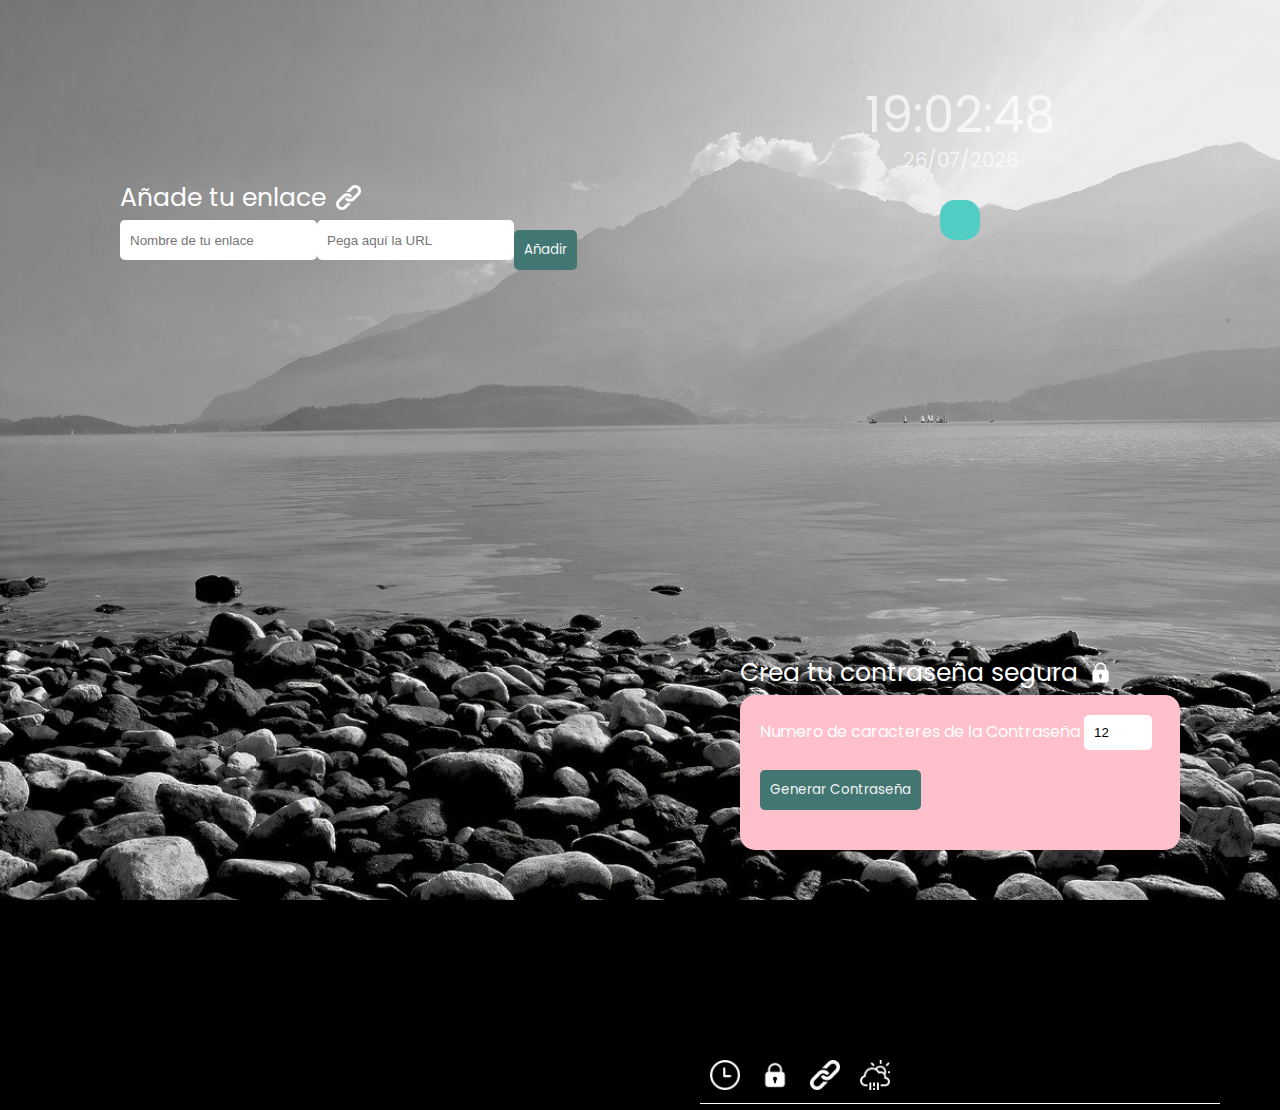
==== index.html @ 5512477a "project-break-dashboard" ====
<!DOCTYPE html>
<html lang="en">
<head>
    <meta charset="UTF-8">
    <meta name="viewport" content="width=device-width, initial-scale=1.0">
    <title>Document</title>
    <link rel="stylesheet" href="/CSS/styles.css"> 
    <title>Dashboard</title>
</head>
<body id="index">
    <main class="main">
      <section class="list-container">
        <div class="list">
          <div class="title">
            <h2>Añade tu enlace</h2>
            <img src="/images/enlace.png" alt="link">
          </div>
          <div class="input-container">
            <input type="text" id="name-input"  placeholder="Nombre de tu enlace" required>
            <input type="text" id="url-input" required placeholder="Pega aquí la URL" >
            <button id="add-link-button" class="add-link-button">Añadir</button>
          </div>
          <ul id="links-container" class="links-container"></ul>
        </div>
      </section>
  
      <section class="time-container">
        <div class="clock-digital">
          <div id="time" class="time"></div>
          <div id="date" class="date"></div>
        </div>
        <div class="weather">
          <div id="currentWeather"  class="currentWeather"></div>
          <ul id="forecastWeather" class="forecastWeather"></ul>
        </div>
      </section>
  
      <section></section>
  
      <section class="pass-container">
        <div class="pass">
          <div class="title">
            <h2>Crea tu contraseña segura</h2>
            <img src="/images/candado.png" alt="link">
          </div>
          <div id="passwordForm" class="passwordForm">
            <label for="length">Numero de caracteres de la Contraseña</label>
            <input type="number" id="length" name="length" min="12" max="50" value="12">
            <button type="button" onclick="generatePassword()">Generar Contraseña</button>
            <div id="passwordResult" class="password-result"></div>       
          </div>
        </div>
     
          <footer class="footer">
            <nav>
              <a href="/digitalclock.html"><img src="/images/reloj.png" alt="clock"></a>
              <a href="/keygenerator.html"><img src="/images/candado.png" alt="lock"></a>
              <a href="/shortlist.html"><img src="/images/enlace.png" alt="link"></a>
              <a href="/weather.html"><img src="/images/nube.png" alt="cloud"></a>
            </nav>
          </footer>
    </main>
    <script src="/JS/script.js"></script>
    <script src="/JS/digitalclock.js"></script>
    <script src="/JS/keygeneration.js"></script>  
    <script src="/JS/linkcolect.js"></script>
    <script src="/JS/weather.js"></script>


</body>
</html>
---- CSS/styles.css ----
@import url('https://fonts.googleapis.com/css2?family=Poppins:wght@400;600;700&display=swap');

html, body, div, span, applet, object, iframe,
h1, h2, h3, h4, h5, h6, p, blockquote, pre,
a, abbr, acronym, address, big, cite, code,
del, dfn, em, img, ins, kbd, q, s, samp,
small, strike, strong, sub, sup, tt, var,
b, u, i, center,
dl, dt, dd, ol, ul, li,
fieldset, form, label, legend,
table, caption, tbody, tfoot, thead, tr, th, td,
article, aside, canvas, details, embed, 
figure, figcaption, footer, header, hgroup, 
menu, nav, output, ruby, section, summary,
time, mark, audio, video {
	margin: 0;
	padding: 0;
	border: 0;
	font-size: 100%;
	font: inherit;
	vertical-align: baseline;
}
/* HTML5 display-role reset for older browsers */
article, aside, details, figcaption, figure, 
footer, header, hgroup, menu, nav, section {
	display: block;
}
body {
	line-height: 1;
}
ol, ul {
	list-style: none;
}
blockquote, q {
	quotes: none;
}
blockquote:before, blockquote:after,
q:before, q:after {
	content: '';
	content: none;
}
table {
	border-collapse: collapse;
	border-spacing: 0;
}

body {
  background-color: #000;
  font-family: 'Poppins', sans-serif;
  background-attachment: fixed;
  background-size: cover;
  background-position: center center;
  background-repeat: no-repeat;
  transition: all 1s ease;
}

.container {
  max-width: 600px;
  margin: 50px auto;
  background-color: #fff;
  padding: 20px;
  border-radius: 8px;
  box-shadow: 0 0 10px rgba(0, 0, 0, 0.1);
  text-align: center;
}
.header {
  position: fixed;
}

.header a {
  display: flex;
  gap: 10px;
  padding: 10px;
  color: #000;
  text-decoration: none;
  filter: invert(1);
}
.header img {
  width: 30px;
}

.main {
  display: flex;
  align-items: center;
  justify-content: center;
  min-height: 100vh;
}

.title {
  display: flex;
  align-items: flex-start;
  gap: 10px;
}

.title img {
  filter: invert(1);
  width: 25px;
}
.title h2 {
  color: white;
  margin-bottom: 10px;
  font-size: 25px;
}

.footer {
  margin-top: 200px;
  padding: 10px;
  border-bottom: 1px solid white;
  width: 100%;
}

.footer nav {
  display: flex;
  gap: 20px;
}
.footer img {
  filter: invert(1);
  width: 30px;
}

body:not(#index) .footer {
  display: flex;
  justify-content: end;
  position: absolute;
  width: 70%;
  right: 0;
  bottom: 20px;
}

/* DASHBOARD*/

#index .main {
  flex-wrap: wrap;
  align-items: start;
  width: 100vw;
  height: 100vh; 
}

#index section {
  width: 50%;
  height: 50vh;
}
#index .links-container {
  min-height: 500px;
}

.time-container, .pass-container {
  display: flex;
  flex-direction: column;
  align-items: center;
}

.time-container .clock-digital {
  background-color: transparent;
}

.clock-digital {
  padding: 20px;
  text-align: center;
  border-radius: 15px;
}

.weather, .clock-digital {
  padding: 20px;
  max-width: 350px;
  color: red;
  border-radius: 15px;
  background-color:#51cdc3;
}

.weather p{
  color: blueviolet;}

.weather .current-data li {
  color: blanchedalmond ;
}

.list-container {
  display: flex;
  justify-content: center;
}

.list {
  display: flex;
  flex-direction: column;
  margin-top: 95px;
  padding: 20px;
  border-radius: 15px;
  width: 400px;
}

button {
  cursor: pointer;
  font-family: 'Poppins', sans-serif;
}

input[type="text"], input[type="number"] {  
  padding: 10px;
  border: none;
  border-radius: 5px;
}


.time {
  font-size: 50px;
  color: #ffffffb0;
}

.date {
  margin-top: 10px;
  font-size: 20px;
  color: #ffffffb0;
}

.message {
  margin-top: 20px;
}

.password-generator {
  text-align: center;
  background-color: #fff;
  padding: 20px;
  border-radius: 10px;
  box-shadow: 0 0 10px rgba(0, 0, 0, 0.1);
}

.password-result {
  margin-top: 20px;
  font-size: 1.2em;
  font-weight: bold;
  color: white;
}

.password-result span {
  display: block;
  padding: 5px;
  font-weight: normal;
  color: #ffe5c1;
}

.passwordForm {
  padding: 20px;
  max-width: 400px;
  color: white;
  border-radius: 15px;
  background-color: pink;

}

/* WEATHER */

.container h2 {
  font-size: 20px;
  margin-bottom: 5px;
}

.current-data {
  display: flex;
  align-items: center;
}

.current-grades, .forecast-grades {
  display: flex;
  align-items: center;
  font-size: 50px;
  gap: 10px;
}

.current-data li {
  display: flex;
  gap: 10px;
  padding: 2px;
  margin-left: 10px;
  font-size: 13px;
  color: pink;
}

.current-data li img, .current-grades img {
  width: 30px;
}
.current-grades .weather-icon {
  width: 80px;
}

.current-grades > div img {
  filter: invert(1);
}

.forecastWeather {
  display: flex;
  overflow-x: scroll;
}

.forecastWeather .forecast-grades {
  display: flex;
  flex-direction: column;
  font-size: 15px;
}


/* LIST */

.input-container {
  display: flex;
  flex-direction:row;
  margin-bottom: 20px;
}

input {
  margin-bottom: 10px;
}

button {
  margin-top: 10px;
  cursor: pointer;
}

.link img {
  width: 20px;
  height: 20px;
  margin-right: 5px;
}

.link a {
  text-decoration: none;
  color:red
}
.links-container {
  display: flex;
  gap: 20px;
  flex-wrap: wrap;
  height: 400px;
  padding: 20px;
  overflow: scroll;
  
}
.links-container li {
  position: relative;
  display: flex;
  align-items: center;
  justify-content: center;
  min-width: 100px;
  height: 50px;
  border-radius: 5px;
  background-color: #33333393;
}

.links-container li a {
  text-decoration: none;
  color: pink;
}

.links-container button {
  position: absolute;
  top: -18px;
  right: -6px;
  display: flex;
  justify-content: center;
  align-items: center;
  width: 15px;
  height: 15px;
  color: brown;
  border: none;
  border-radius: 50%;
  font-size: 10px;
  background-color: #33333393;

}

.header-add {
  display: flex;
  justify-content: space-between;
  align-items: baseline
}

button {
  background-color:#427672;
  border: none;
  color: #f4f4f4;
  padding: 10px;
  border-radius: 5px;

}

@media (max-width: 900px) {
  #index section {
    flex-direction: column;
    align-items: center;
    max-width: 500px;
    width: 100%;
    height: auto;
  }
  section:nth-child(3) {
    display: none;
  }
  .time-container {
    margin-bottom: 50px;
    order: -1;
  }
  .list-container {
    margin-bottom: 50px;
  }
  #index .links-container {
    height: 210px;
    min-height: auto;
  }
  #index .list {
    margin-top: 0;
  }
  
}

.icono-celsius {
    width: 20px;  /* Ajusta el ancho según tu preferencia */
    height: auto; /* Esto mantendrá la proporción de la imagen */
}

.main {
    display: flex;
    flex-direction: row; /* Cambia a column si prefieres que se apilen verticalmente */
    justify-content: space-around; /* Ajusta la distribución horizontal */
    align-items: flex-start; /* Alinea los elementos al inicio de la sección */
}

.list-container, .time-container, .pass-container {
    flex: 1; /* Asigna una proporción igual a cada contenedor */
    margin: 70px; /* Espacio entre los contenedores */
}

/* Asegúrate de que el clima y el reloj no se superpongan */
.weather, .clock-digital {
    margin-bottom: 10px; /* Espacio entre el clima y el reloj */
}

/* Ajustes específicos para móviles o tamaños de pantalla más pequeños */
@media (max-width: 768px) {
    .main {
        flex-direction: column;
    }
}
/* .main {
  display: flex;
  align-items: center;
  justify-content: center;
  min-height: 100vh;
} */

/* #index .main {
  flex-wrap: wrap;
  align-items: start;
  width: 100vw;
  height: 100vh; 
} */
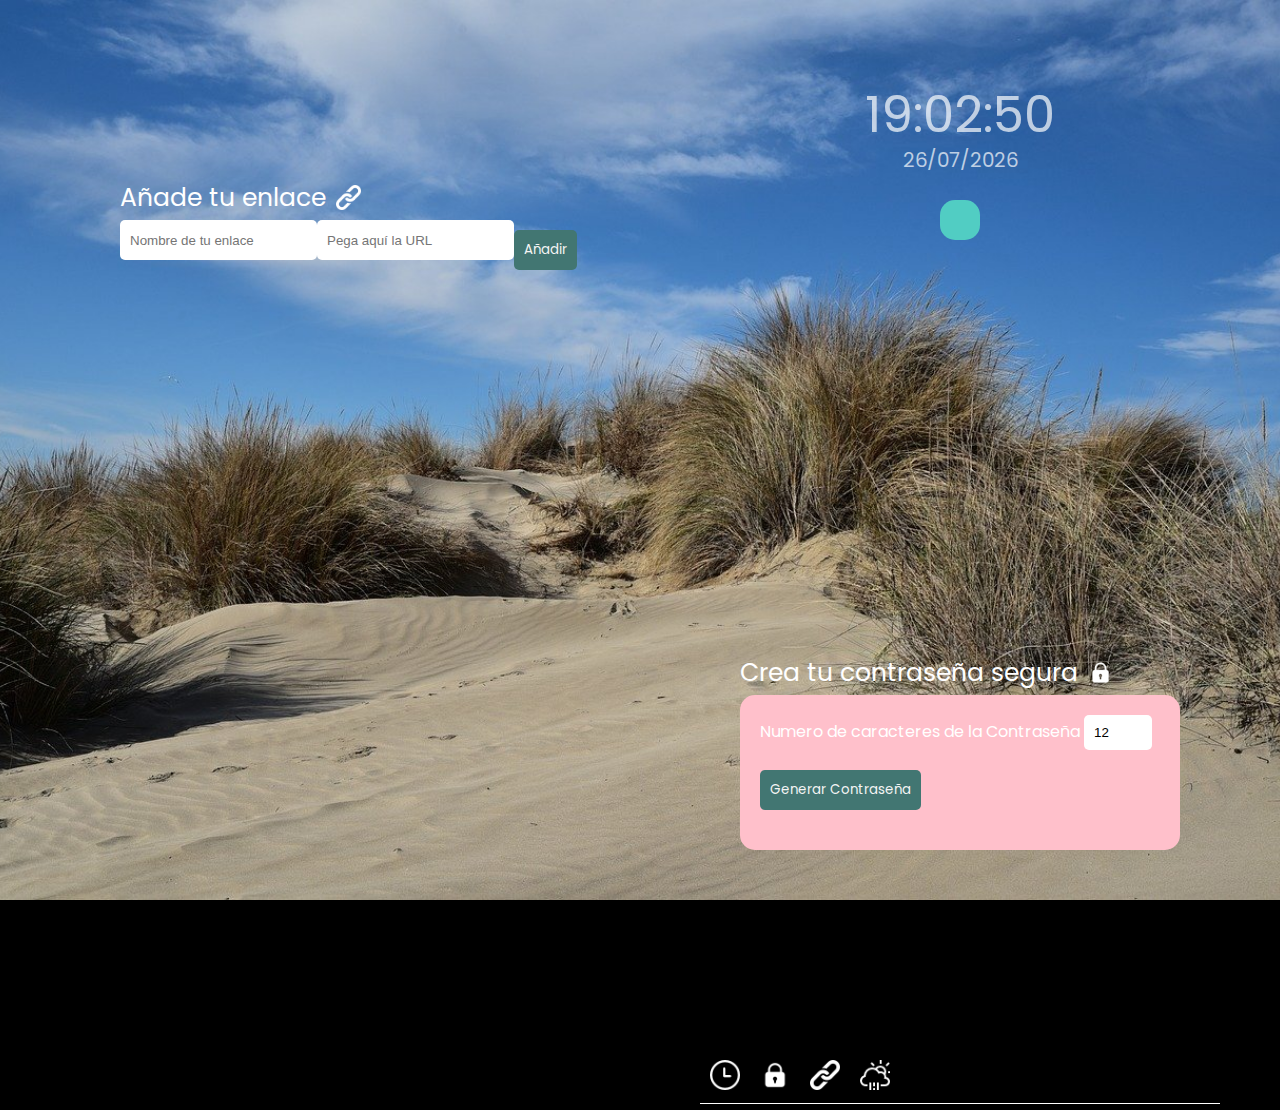
==== commit 85346331: "project-break-dashboard" ====
--- a/index.html
+++ b/index.html
@@ -53,10 +53,10 @@
      
           <footer class="footer">
             <nav>
-              <a href="/digitalclock.html"><img src="/images/reloj.png" alt="clock"></a>
-              <a href="/keygenerator.html"><img src="/images/candado.png" alt="lock"></a>
-              <a href="/shortlist.html"><img src="/images/enlace.png" alt="link"></a>
-              <a href="/weather.html"><img src="/images/nube.png" alt="cloud"></a>
+              <a href="./digitalclock.html"><img src="/images/reloj.png" alt="clock"></a>
+              <a href="./keygenerator.html"><img src="/images/candado.png" alt="lock"></a>
+              <a href="./shortlist.html"><img src="/images/enlace.png" alt="link"></a>
+              <a href="./weather.html"><img src="/images/nube.png" alt="cloud"></a>
             </nav>
           </footer>
     </main>
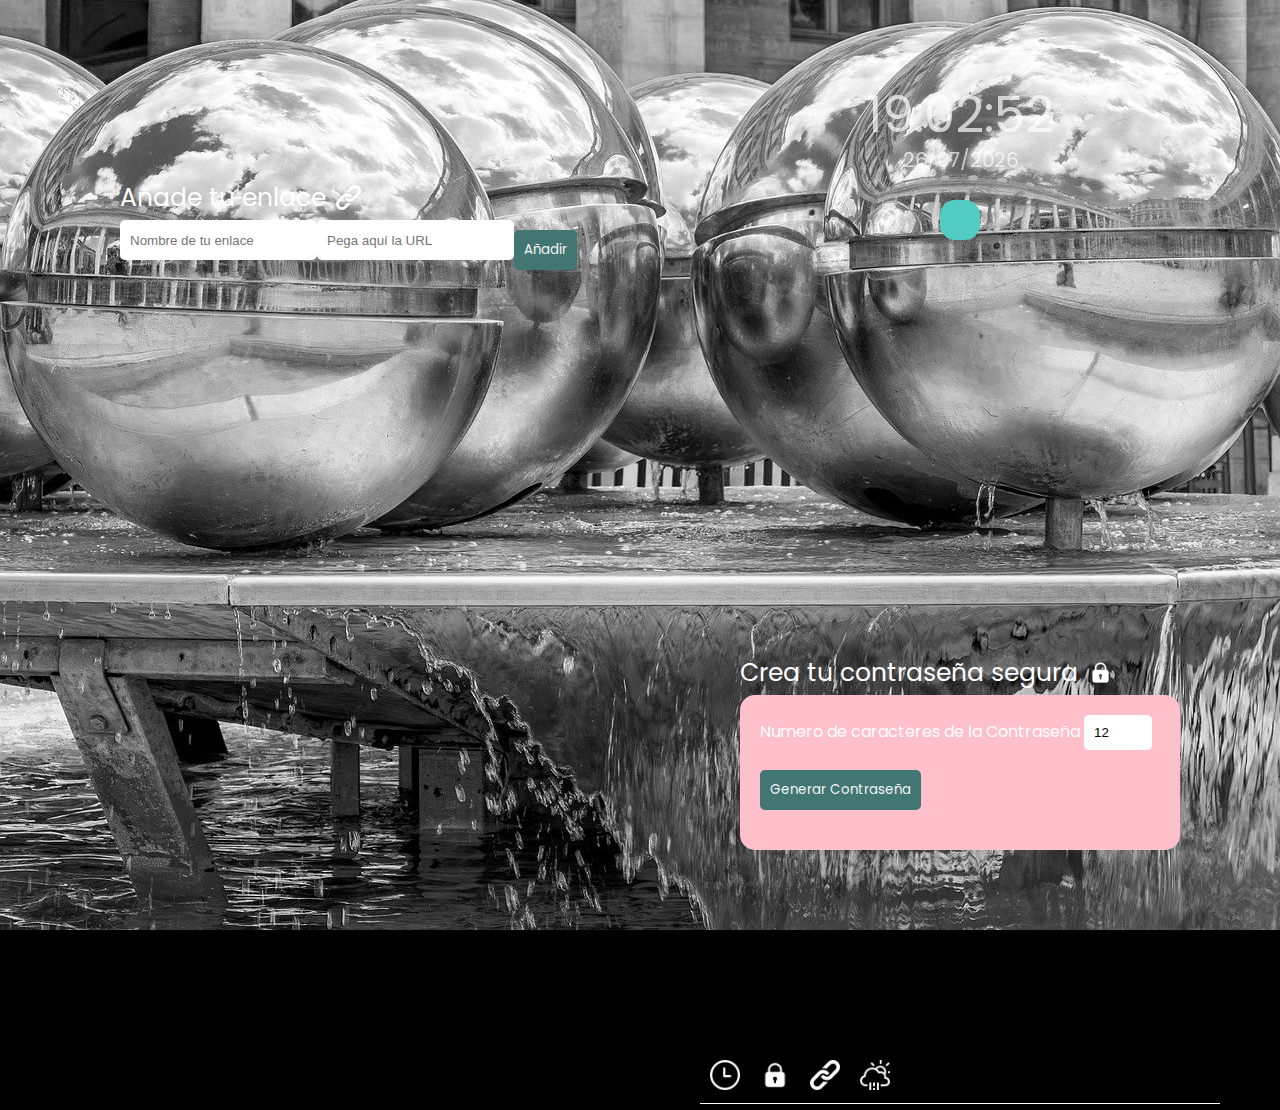
==== commit 1c0f760d: "project-break-dashboard" ====
--- a/index.html
+++ b/index.html
@@ -4,7 +4,7 @@
     <meta charset="UTF-8">
     <meta name="viewport" content="width=device-width, initial-scale=1.0">
     <title>Document</title>
-    <link rel="stylesheet" href="/CSS/styles.css"> 
+    <link rel="stylesheet" href="./CSS/styles.css"> 
     <title>Dashboard</title>
 </head>
 <body id="index">
@@ -13,7 +13,7 @@
         <div class="list">
           <div class="title">
             <h2>Añade tu enlace</h2>
-            <img src="/images/enlace.png" alt="link">
+            <img src="./images/enlace.png" alt="link">
           </div>
           <div class="input-container">
             <input type="text" id="name-input"  placeholder="Nombre de tu enlace" required>
@@ -41,7 +41,7 @@
         <div class="pass">
           <div class="title">
             <h2>Crea tu contraseña segura</h2>
-            <img src="/images/candado.png" alt="link">
+            <img src="./images/candado.png" alt="link">
           </div>
           <div id="passwordForm" class="passwordForm">
             <label for="length">Numero de caracteres de la Contraseña</label>
@@ -53,18 +53,18 @@
      
           <footer class="footer">
             <nav>
-              <a href="./digitalclock.html"><img src="/images/reloj.png" alt="clock"></a>
-              <a href="./keygenerator.html"><img src="/images/candado.png" alt="lock"></a>
-              <a href="./shortlist.html"><img src="/images/enlace.png" alt="link"></a>
-              <a href="./weather.html"><img src="/images/nube.png" alt="cloud"></a>
+              <a href="./digitalclock.html"><img src="./images/reloj.png" alt="clock"></a>
+              <a href="./keygenerator.html"><img src="./images/candado.png" alt="lock"></a>
+              <a href="./shortlist.html"><img src="./images/enlace.png" alt="link"></a>
+              <a href="./weather.html"><img src="./images/nube.png" alt="cloud"></a>
             </nav>
           </footer>
     </main>
-    <script src="/JS/script.js"></script>
-    <script src="/JS/digitalclock.js"></script>
-    <script src="/JS/keygeneration.js"></script>  
-    <script src="/JS/linkcolect.js"></script>
-    <script src="/JS/weather.js"></script>
+    <script src="./JS/script.js"></script>
+    <script src="./JS/digitalclock.js"></script>
+    <script src="./JS/keygeneration.js"></script>  
+    <script src="./JS/linkcolect.js"></script>
+    <script src="./JS/weather.js"></script>
 
 
 </body>
